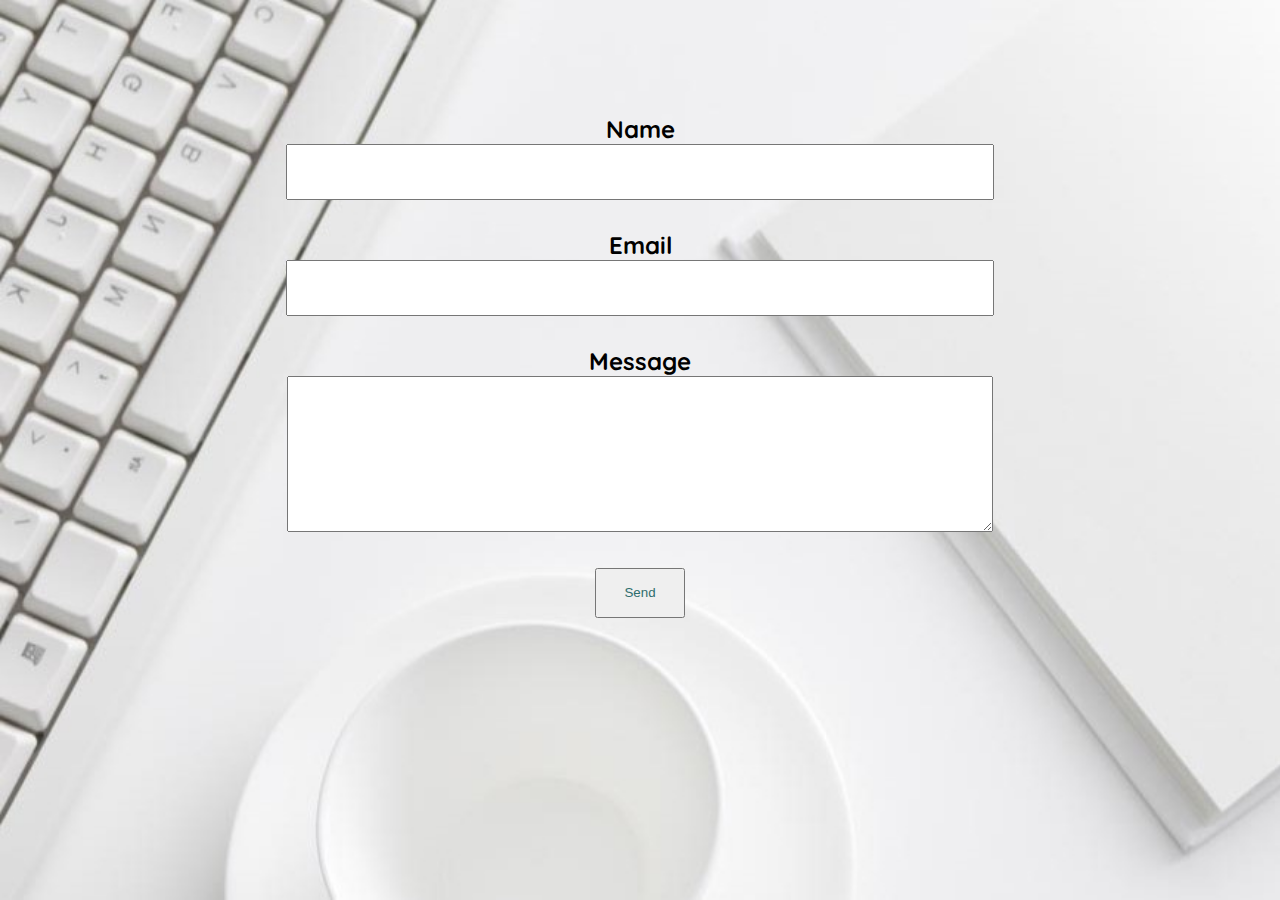
==== Contact.html @ b46db388 "Add files via upload" ====
<!DOCTYPE html>
<html lang="en">
<head>
    <meta charset="UTF-8">
    <meta http-equiv="X-UA-Compatible" content="IE=edge">
    <meta name="viewport" content="width=device-width, initial-scale=1.0">
    <link rel="stylesheet" href="style.css">
    <title>Contact</title>
</head>
<body class="content"  >
    <!-- contact me-->
    <form style="text-align: center;">
        <label>Name</label>
        <br>
        <input type="text" style="width: 700px; height:50px;">
        <br><br>
        <label>Email</label>
        <br>
        <input type="text" style="width: 700px; height:50px;">
        <br><br>
        <label>Message</label>
        <br>
        <textarea style="width: 700px; height:150px ;"></textarea>
        <br><br>
        <!-- send -->
        <input type="button" value="Send" style="height:50px; width:90px; color: rgb(46, 109, 109);">
    </form>
        
</body>
</html>
---- style.css ----
@import url('https://fonts.googleapis.com/css?family=Muli&display=swap');
@import url('https://fonts.googleapis.com/css?family=Quicksand&display=swap');

.image {
	width: 200px;
	height: 200px;
	border-radius: 50%;
    
}
table, th, td {
    border: 1px solid;
    width: 35cm;
    border-color: rgb(103, 42, 42);
  }
  .content {
  
    font-family: 'Quicksand';
    font-size: 3ch;
    font-weight: bold;
    margin: 1em;
    background-image: url('cnt.jpg');
  background-repeat: no-repeat;
  background-attachment: fixed;
  background-size: cover;
  }
  #hr {
    border-top: 1px dashed rgb(86, 46, 52);
  }
  body
  {
    background-size: cover;
    font-family:'Muli';
    background:linear-gradient(#F5CAC3, #d7fbf2);
    padding: 7%;
  }
  button {
    background-color: #9ab9ba;
    border: none;
    border-radius: 5%;
    color: white;
    padding: 15px 32px;
    text-align: center;
    text-decoration: none;
    display: inline-block;
    font-size: 16px;
  }
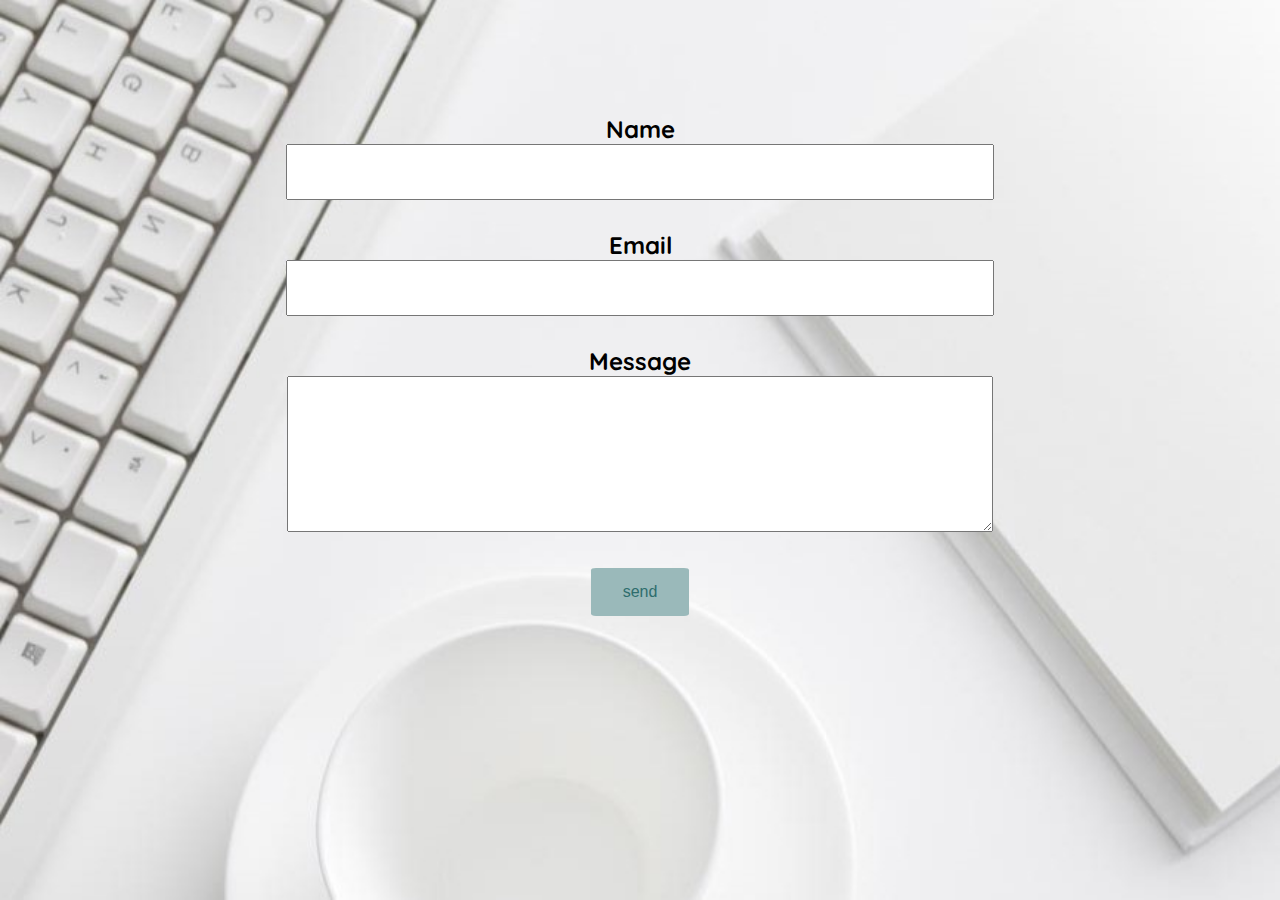
==== commit 14560cc4: "Update Contact.html" ====
--- a/Contact.html
+++ b/Contact.html
@@ -23,8 +23,10 @@
         <textarea style="width: 700px; height:150px ;"></textarea>
         <br><br>
         <!-- send -->
-        <input type="button" value="Send" style="height:50px; width:90px; color: rgb(46, 109, 109);">
+        <div style="text-align: center;">
+      <button> <a href="index.html" style="text-decoration-line: none;height:50px; width:90px; color: rgb(46, 109, 109);">send</a> </button></div>
+  
     </form>
         
 </body>
-</html>+</html>
